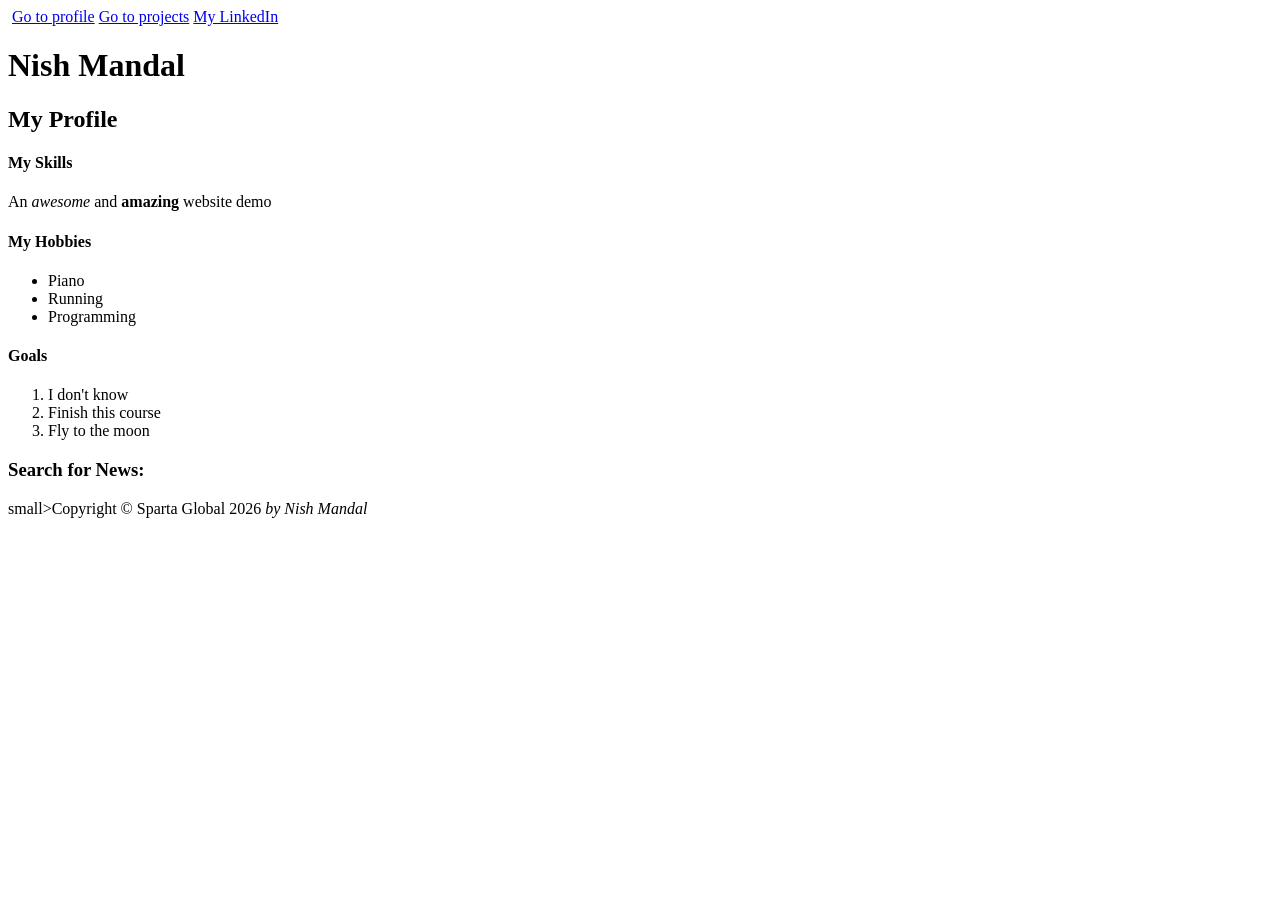
==== index.html @ d6664b75 "html baseplate lesson" ====
<!DOCTYPE html>
<html lang="en">

<head>

    <meta charset="UTF-8">

    <meta name="viewport" content="width=device-width, initial-scale=1.0">

    <meta name="author" content="Nish Mandal">

    <meta name="description" content="This is an amazing web page">
    <title>My Profile</title>

    <link href="profileStyle.css" rel="stylesheet">
</head>

<body>
     <a href="index.html">Go to profile</a>
    <a href="projects.html">Go to projects</a>
    <a href="https://www.linkedin.com/" target="_blank">My LinkedIn</a>

    <h1>Nish Mandal</h1>
    <h2>My Profile</h2>
    <div>
        <h4>My Skills</h4>
        <p>An <em>awesome</em> and <strong>amazing</strong> website demo</p>
    </div>
    <div>
        <h4>My Hobbies</h4>
        <ul>
            <li>Piano</li>
            <li>Running</li>
            <li>Programming</li>
        </ul>
    </div>
    <div>
        <h4>Goals</h4>
        <ol>
            <li>I don't know</li>
            <li>Finish this course</li>
            <li>Fly to the moon</li>
        </ol>
    </div>
    <div>
        <h3>Search for News:</h3>
    </div>

    <footer>
        small>Copyright &#169; Sparta Global 2026 <cite>by Nish Mandal</cite></small>
    </footer>
</body>

</html>
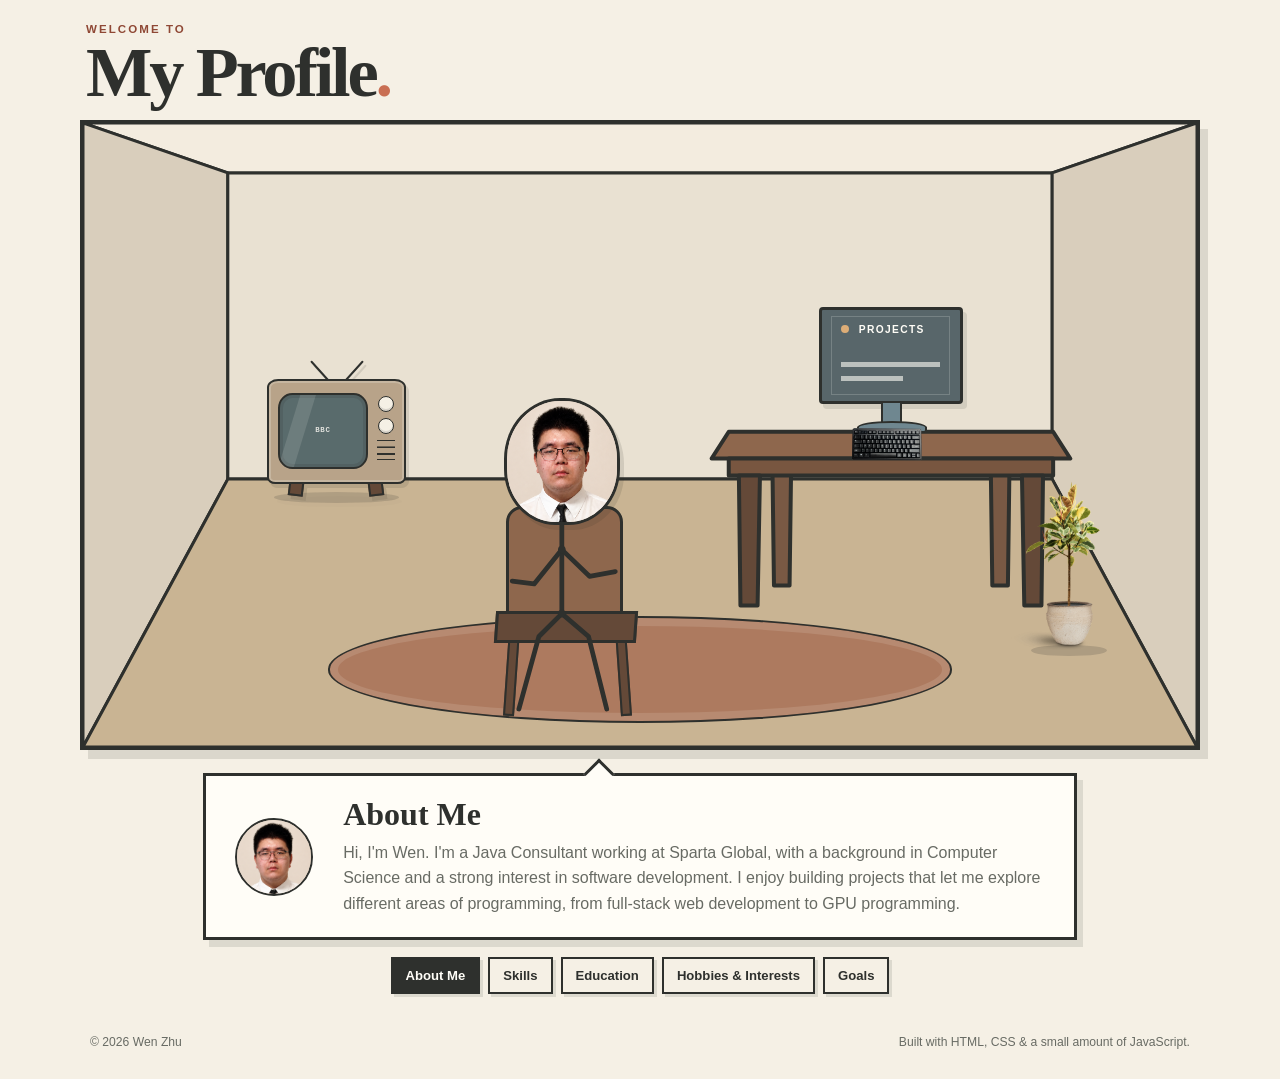
==== commit ae3cacee: "profile ui rehaul" ====
--- a/index.html
+++ b/index.html
@@ -1,54 +1,101 @@
 <!DOCTYPE html>
 <html lang="en">
+<head>
+    <meta charset="UTF-8">
+    <meta name="viewport" content="width=device-width, initial-scale=1.0">
+    <meta name="author" content="Wen Zhu">
+    <meta name="description" content="Wen's developer portfolio: Java, web development and GPU programming projects">
+    <title>My Profile | Wen Zhu</title>
+    <link rel="stylesheet" href="./css/main.css">
+    <link rel="stylesheet" href="./css/room.css">
+    <link rel="stylesheet" href="./css/tv.css">
+    <link rel="stylesheet" href="./css/computer.css">
+    <link rel="stylesheet" href="./css/plant.css">
+    <link rel="stylesheet" href="./css/character.css">
+    <link rel="stylesheet" href="./css/interface.css">
+    <script type="module" src="./js/main.js"></script>
+</head>
+<body>
+    <a class="skip-link" href="#profile-panel">Skip to profile information</a>
 
-<head>
+    <main class="site-shell">
+        <header class="room-header">
+            <div>
+                <p class="kicker">WELCOME TO</p>
+                <h1>My Profile<span aria-hidden="true">.</span></h1>
+            </div>
+        </header>
 
-    <meta charset="UTF-8">
+        <section class="room-stage" aria-label="An interactive illustrated room">
+            <div class="room" id="room"></div>
+        </section>
 
-    <meta name="viewport" content="width=device-width, initial-scale=1.0">
+        <section class="profile-console" id="profile-panel" aria-labelledby="profile-title">
+            <div class="speaker">
+                <img src="./profile-photo.png" alt="Portrait of Wen">
+            </div>
+            <div class="profile-copy">
+                <h2 id="profile-title">About Me</h2>
+                <p id="profile-text" aria-live="polite">Hi, I'm Wen. I'm a Java Consultant working at Sparta Global, with a background in Computer Science and a strong interest in software development. I enjoy building projects that let me explore different areas of programming, from full-stack web development to GPU programming.</p>
+            </div>
+            <span class="dialogue-tail" aria-hidden="true"></span>
+        </section>
 
-    <meta name="author" content="Nish Mandal">
+        <nav class="profile-tabs" aria-label="Profile sections">
+            <button type="button" class="profile-tab is-active" data-section="about" aria-pressed="true">About Me</button>
+            <button type="button" class="profile-tab" data-section="skills" aria-pressed="false">Skills</button>
+            <button type="button" class="profile-tab" data-section="education" aria-pressed="false">Education</button>
+            <button type="button" class="profile-tab" data-section="hobbies" aria-pressed="false">Hobbies &amp; Interests</button>
+            <button type="button" class="profile-tab" data-section="goals" aria-pressed="false">Goals</button>
+        </nav>
 
-    <meta name="description" content="This is an amazing web page">
-    <title>My Profile</title>
+        <p class="touch-note">Tip: tap the character, computer, or plant to interact.</p>
+    </main>
 
-    <link href="profileStyle.css" rel="stylesheet">
-</head>
+    <dialog class="projects-dialog" id="projects-dialog" aria-labelledby="projects-title">
+        <div class="projects-window">
+            <header class="projects-toolbar">
+                <div class="window-controls" aria-hidden="true"><span></span><span></span><span></span></div>
+                <p>wen's computer / projects</p>
+                <button class="close-projects" type="button" aria-label="Close projects">Close <span aria-hidden="true">×</span></button>
+            </header>
+            <div class="projects-content">
+                <div class="projects-intro">
+                    <p class="kicker">PROJECT ARCHIVE</p>
+                    <h2 id="projects-title">Things I've made<span aria-hidden="true">.</span></h2>
+                    <p>Two projects from my work in GPU programming and full-stack web development.</p>
+                </div>
+                <div class="project-grid" id="project-grid"></div>
+                <a class="standalone-link" href="./projects.html">Open the standalone projects page <span aria-hidden="true">→</span></a>
+            </div>
+        </div>
+    </dialog>
 
-<body>
-     <a href="index.html">Go to profile</a>
-    <a href="projects.html">Go to projects</a>
-    <a href="https://www.linkedin.com/" target="_blank">My LinkedIn</a>
+    <dialog class="tv-search-modal tv-search-overlay" id="tv-search-modal"
+            aria-labelledby="tv-search-title" aria-describedby="tv-search-description">
+        <div class="tv-search-panel">
+            <button class="tv-search-close" type="button" aria-label="Close BBC search">
+                <span aria-hidden="true">×</span>
+            </button>
+            <p class="tv-search-eyebrow">ON THE AIR</p>
+            <h2 class="tv-search-title" id="tv-search-title">BBC News</h2>
+            <p class="tv-search-description" id="tv-search-description">Search the BBC directly from here.</p>
+            <form class="tv-search-form" action="https://www.bbc.co.uk/search" method="get">
+                <label for="mysearch">Search for:</label>
+                <div class="tv-search-controls">
+                    <input class="tv-search-input" id="mysearch" name="q" type="text"
+                           placeholder="Enter a search...">
+                    <button class="tv-search-button" type="submit">Search</button>
+                </div>
+            </form>
+        </div>
+    </dialog>
 
-    <h1>Nish Mandal</h1>
-    <h2>My Profile</h2>
-    <div>
-        <h4>My Skills</h4>
-        <p>An <em>awesome</em> and <strong>amazing</strong> website demo</p>
-    </div>
-    <div>
-        <h4>My Hobbies</h4>
-        <ul>
-            <li>Piano</li>
-            <li>Running</li>
-            <li>Programming</li>
-        </ul>
-    </div>
-    <div>
-        <h4>Goals</h4>
-        <ol>
-            <li>I don't know</li>
-            <li>Finish this course</li>
-            <li>Fly to the moon</li>
-        </ol>
-    </div>
-    <div>
-        <h3>Search for News:</h3>
-    </div>
+    <div class="cursor-tooltip" id="cursor-tooltip" role="tooltip"></div>
 
-    <footer>
-        small>Copyright &#169; Sparta Global 2026 <cite>by Nish Mandal</cite></small>
+    <footer class="site-footer">
+        <p>© 2026 Wen Zhu</p>
+        <p>Built with HTML, CSS &amp; a small amount of JavaScript.</p>
     </footer>
 </body>
-
-</html>+</html>
--- a/css/main.css
+++ b/css/main.css
@@ -0,0 +1,145 @@
+:root {
+    --ink: #2e302d;
+    --muted-ink: #686b64;
+    --cream: #f5f0e5;
+    --paper: #fffdf7;
+    --wall: #e9e1d2;
+    --wall-side: #d9cebc;
+    --floor: #c9b493;
+    --wood: #8e674d;
+    --wood-dark: #644938;
+    --green: #637b58;
+    --green-dark: #40523a;
+    --accent: #c96f53;
+    --accent-dark: #8f4835;
+    --blue: #6f8790;
+    --line: 3px solid var(--ink);
+    --shadow: 8px 9px 0 rgba(46, 48, 45, 0.13);
+}
+
+* { box-sizing: border-box; }
+html { scroll-behavior: smooth; }
+
+body {
+    margin: 0;
+    min-width: 320px;
+    color: var(--ink);
+    background: var(--cream);
+    font-family: "Trebuchet MS", "Segoe UI", sans-serif;
+    overflow-x: hidden;
+}
+
+button, a { font: inherit; }
+button { color: inherit; }
+img { display: block; max-width: 100%; }
+h1, h2, p { overflow-wrap: break-word; }
+
+.skip-link {
+    position: fixed;
+    z-index: 1000;
+    top: 12px;
+    left: 12px;
+    padding: 10px 14px;
+    color: var(--paper);
+    background: var(--ink);
+    transform: translateY(-160%);
+    transition: transform 160ms ease;
+}
+
+.skip-link:focus { transform: translateY(0); }
+
+.site-shell {
+    /*
+       At shorter desktop heights, fit the 16:9 room into the space left below
+       the header. 177.7778dvh - 248.8889px is the width equivalent of a
+       100dvh - 140px height budget at 16:9.
+    */
+    --hero-room-width: min(100%, calc(177.7778dvh - 248.8889px));
+
+    width: min(1120px, calc(100% - 32px));
+    margin: 0 auto;
+    padding: clamp(14px, 2.6dvh, 28px) 0 clamp(12px, 1.7dvh, 18px);
+}
+
+.room-header {
+    display: flex;
+    align-items: end;
+    justify-content: space-between;
+    gap: 24px;
+    width: var(--hero-room-width);
+    margin: 0 auto clamp(10px, 1.7dvh, 18px);
+    padding-inline: 6px;
+}
+
+.kicker {
+    margin: 0 0 5px;
+    color: var(--accent-dark);
+    font-size: 0.72rem;
+    font-weight: 800;
+    letter-spacing: 0.18em;
+}
+
+.room-header h1,
+.projects-intro h1,
+.projects-intro h2 {
+    margin: 0;
+    font-family: Georgia, "Times New Roman", serif;
+    font-size: clamp(2.25rem, 6vw, 4.4rem);
+    line-height: 0.92;
+    letter-spacing: -0.045em;
+}
+
+.room-header h1 span,
+.projects-intro h1 span,
+.projects-intro h2 span { color: var(--accent); }
+
+.object-button {
+    position: absolute;
+    margin: 0;
+    padding: 0;
+    border: 0;
+    outline: 0;
+    background: transparent;
+    cursor: pointer;
+    -webkit-tap-highlight-color: transparent;
+}
+
+.object-button:focus-visible {
+    outline: 3px dashed var(--accent-dark);
+    outline-offset: 7px;
+}
+
+.site-footer {
+    display: flex;
+    justify-content: space-between;
+    gap: 20px;
+    width: min(1100px, calc(100% - 32px));
+    margin: 0 auto;
+    padding: 25px 0 30px;
+    color: var(--muted-ink);
+    font-size: 0.76rem;
+}
+
+.site-footer p { margin: 0; }
+
+@media (max-width: 600px) {
+    .site-shell, .projects-page-shell, .site-footer {
+        width: min(100% - 20px, 1120px);
+    }
+
+    .site-shell {
+        --hero-room-width: 100%;
+        padding-top: 18px;
+    }
+    .room-header { align-items: start; flex-direction: column; gap: 10px; }
+    .site-footer { align-items: flex-start; flex-direction: column; gap: 6px; }
+}
+
+@media (prefers-reduced-motion: reduce) {
+    *, *::before, *::after {
+        scroll-behavior: auto !important;
+        animation-duration: 0.01ms !important;
+        animation-iteration-count: 1 !important;
+        transition-duration: 0.01ms !important;
+    }
+}
--- a/css/room.css
+++ b/css/room.css
@@ -0,0 +1,119 @@
+/*
+   Desktop composition controls. The room is a 100 x 100 percentage canvas;
+   grounded objects use bottom edges or the single desk top reference.
+*/
+.room-stage {
+    width: var(--hero-room-width, 100%);
+    aspect-ratio: 16 / 9;
+    margin-inline: auto;
+    border: var(--line);
+    background: var(--wall);
+    box-shadow: var(--shadow);
+    overflow: hidden;
+}
+
+.room {
+    --character-center-x: 43%;
+    --character-bottom: 5%;
+    --character-width: 25%;
+    --desk-left: 55%;
+    --desk-top: 43%;
+    --desk-width: 35%;
+    --plant-right: 7%;
+    --plant-bottom: 15%;
+    --plant-width: 9%;
+    --rug-left: 22%;
+    --rug-bottom: 4%;
+    --rug-width: 56%;
+    --rug-height: 17%;
+
+    position: relative;
+    width: 100%;
+    height: 100%;
+    overflow: hidden;
+    isolation: isolate;
+}
+
+.room-background,
+.room-planes {
+    position: absolute;
+    z-index: 0;
+    inset: 0;
+    width: 100%;
+    height: 100%;
+}
+
+.room-planes {
+    display: block;
+    shape-rendering: geometricPrecision;
+}
+
+.room-plane {
+    stroke: var(--ink);
+    stroke-width: 3;
+    stroke-linejoin: round;
+    vector-effect: non-scaling-stroke;
+}
+
+.room-ceiling { fill: #f3ecdf; }
+.room-back-wall { fill: #e9e1d2; }
+.room-side-wall { fill: #d9cebc; }
+.room-floor { fill: #c9b493; }
+
+.rug {
+    position: absolute;
+    z-index: 2;
+    left: var(--rug-left);
+    bottom: var(--rug-bottom);
+    width: var(--rug-width);
+    height: var(--rug-height);
+    border: 2px solid var(--ink);
+    border-radius: 50%;
+    background: #ad7a5f;
+    box-shadow: inset 0 0 0 clamp(3px, 0.7vw, 8px) rgba(255, 253, 247, 0.12);
+}
+
+.plant-note {
+    position: absolute;
+    z-index: 8;
+    right: 3%;
+    bottom: 44%;
+    max-width: 165px;
+    margin: 0;
+    padding: 8px 11px;
+    border: 2px solid var(--ink);
+    background: var(--paper);
+    font-size: 0.74rem;
+    opacity: 0;
+    transform: translateY(5px);
+    transition: opacity 160ms ease, transform 160ms ease;
+    pointer-events: none;
+}
+
+.plant-note::after {
+    content: "";
+    position: absolute;
+    right: 23px;
+    bottom: -8px;
+    width: 12px;
+    height: 12px;
+    border-right: 2px solid var(--ink);
+    border-bottom: 2px solid var(--ink);
+    background: var(--paper);
+    transform: rotate(45deg);
+}
+
+.plant-note.is-visible {
+    opacity: 1;
+    transform: translateY(0);
+}
+
+@media (max-width: 600px) {
+    .room {
+        --character-width: 27%;
+        --plant-right: 5%;
+        --plant-width: 10%;
+    }
+
+    .plant-note { right: 1%; bottom: 46%; max-width: 130px; font-size: 0.62rem; }
+}
--- a/css/tv.css
+++ b/css/tv.css
@@ -0,0 +1,261 @@
+.tv-search-trigger {
+    z-index: 1;
+    left: 16.5%;
+    bottom: 39%;
+    width: 12.5%;
+    height: 25%;
+    filter: drop-shadow(3px 4px 0 rgba(46, 48, 45, 0.12));
+    transition: transform 160ms ease, filter 160ms ease;
+}
+
+.tv-search-trigger:hover,
+.tv-search-trigger:focus-visible {
+    transform: translateY(-2px) rotate(-0.4deg);
+    filter: drop-shadow(5px 6px 0 rgba(46, 48, 45, 0.15));
+}
+
+.tv-set {
+    position: absolute;
+    z-index: 2;
+    inset: 20% 0 13%;
+    border: 2px solid var(--ink);
+    border-radius: 8% 8% 6% 6%;
+    background: #b8a389;
+    box-shadow: inset 0 0 0 2px rgba(255, 253, 247, 0.2);
+}
+
+.tv-screen {
+    position: absolute;
+    inset: 12% 27% 13% 7%;
+    display: grid;
+    place-items: center;
+    border: 2px solid var(--ink);
+    border-radius: 16% / 20%;
+    background: #596b6c;
+    box-shadow: inset 0 0 0 3px rgba(46, 48, 45, 0.16);
+    overflow: hidden;
+}
+
+.tv-screen-shine {
+    position: absolute;
+    top: -15%;
+    left: 12%;
+    width: 18%;
+    height: 125%;
+    background: rgba(255, 253, 247, 0.12);
+    transform: rotate(17deg);
+}
+
+.tv-screen-mark {
+    position: relative;
+    color: rgba(255, 253, 247, 0.82);
+    font: 800 clamp(0.25rem, 0.58vw, 0.52rem)/1 "Courier New", monospace;
+    letter-spacing: 0.08em;
+}
+
+.tv-controls {
+    position: absolute;
+    top: 15%;
+    right: 5%;
+    bottom: 16%;
+    width: 17%;
+}
+
+.tv-knob {
+    display: block;
+    width: 70%;
+    aspect-ratio: 1;
+    margin: 0 auto 24%;
+    border: 1.5px solid var(--ink);
+    border-radius: 50%;
+    background: var(--cream);
+    box-shadow: inset 0 -2px 0 rgba(46, 48, 45, 0.14);
+}
+
+.tv-speaker-lines {
+    display: block;
+    width: 76%;
+    height: 30%;
+    margin: 15% auto 0;
+    border-block: 1px solid var(--ink);
+    background: linear-gradient(to bottom,
+        transparent 30%, var(--ink) 31%, var(--ink) 38%,
+        transparent 39%, transparent 67%, var(--ink) 68%, var(--ink) 75%,
+        transparent 76%);
+}
+
+.tv-antenna {
+    position: absolute;
+    z-index: 1;
+    top: 2%;
+    left: 50%;
+    width: 2px;
+    height: 25%;
+    border-radius: 2px;
+    background: var(--ink);
+    transform-origin: bottom;
+}
+
+.tv-antenna-left { transform: rotate(-42deg); }
+.tv-antenna-right { transform: rotate(42deg); }
+
+.tv-foot {
+    position: absolute;
+    z-index: 1;
+    bottom: 5%;
+    width: 11%;
+    height: 14%;
+    border: 2px solid var(--ink);
+    background: var(--wood-dark);
+}
+
+.tv-foot-left { left: 16%; transform: rotate(7deg); }
+.tv-foot-right { right: 16%; transform: rotate(-7deg); }
+
+.tv-shadow {
+    position: absolute;
+    z-index: 0;
+    right: 5%;
+    bottom: 1%;
+    left: 5%;
+    height: 7%;
+    border-radius: 50%;
+    background: rgba(46, 48, 45, 0.16);
+}
+
+.tv-search-modal {
+    width: min(430px, calc(100% - 28px));
+    max-width: none;
+    margin: auto;
+    padding: 0;
+    border: 0;
+    color: var(--ink);
+    background: transparent;
+    overflow: visible;
+}
+
+.tv-search-modal[open] { animation: tv-modal-in 210ms cubic-bezier(0.2, 0.8, 0.2, 1) both; }
+
+.tv-search-modal::backdrop {
+    background: rgba(46, 48, 45, 0.38);
+    backdrop-filter: blur(1.5px);
+}
+
+.tv-search-panel {
+    position: relative;
+    padding: 28px;
+    border: var(--line);
+    background: var(--paper);
+    box-shadow: 10px 11px 0 rgba(46, 48, 45, 0.19);
+}
+
+.tv-search-panel::before {
+    content: "";
+    position: absolute;
+    inset: 8px;
+    border: 1px solid rgba(46, 48, 45, 0.16);
+    pointer-events: none;
+}
+
+.tv-search-eyebrow {
+    margin: 0 0 5px;
+    color: var(--accent-dark);
+    font-size: 0.65rem;
+    font-weight: 800;
+    letter-spacing: 0.18em;
+}
+
+.tv-search-title {
+    margin: 0;
+    font: 700 2rem/1 Georgia, "Times New Roman", serif;
+}
+
+.tv-search-description {
+    margin: 10px 0 22px;
+    color: var(--muted-ink);
+    font-size: 0.9rem;
+    line-height: 1.5;
+}
+
+.tv-search-close {
+    position: absolute;
+    z-index: 2;
+    top: 15px;
+    right: 15px;
+    display: grid;
+    width: 34px;
+    height: 34px;
+    padding: 0;
+    place-items: center;
+    border: 2px solid var(--ink);
+    background: var(--cream);
+    font-size: 1.35rem;
+    line-height: 1;
+    cursor: pointer;
+}
+
+.tv-search-close:hover,
+.tv-search-close:focus-visible,
+.tv-search-button:hover,
+.tv-search-button:focus-visible {
+    color: var(--paper);
+    background: var(--ink);
+}
+
+.tv-search-close:focus-visible,
+.tv-search-button:focus-visible,
+.tv-search-input:focus-visible {
+    outline: 3px dashed var(--accent-dark);
+    outline-offset: 3px;
+}
+
+.tv-search-form label {
+    display: block;
+    margin-bottom: 7px;
+    font-size: 0.78rem;
+    font-weight: 800;
+}
+
+.tv-search-controls { display: flex; gap: 8px; }
+
+.tv-search-input {
+    min-width: 0;
+    flex: 1;
+    padding: 11px 12px;
+    border: 2px solid var(--ink);
+    border-radius: 0;
+    color: var(--ink);
+    background: var(--cream);
+    font: inherit;
+}
+
+.tv-search-input::placeholder { color: #76786f; }
+
+.tv-search-button {
+    padding: 10px 16px;
+    border: 2px solid var(--ink);
+    color: var(--paper);
+    background: var(--accent-dark);
+    font-weight: 800;
+    cursor: pointer;
+    transition: color 150ms ease, background 150ms ease, transform 150ms ease;
+}
+
+.tv-search-button:active { transform: translate(2px, 2px); }
+
+@keyframes tv-modal-in {
+    from { opacity: 0; transform: translateY(8px) scale(0.97); }
+    to { opacity: 1; transform: translateY(0) scale(1); }
+}
+
+@media (max-width: 600px) {
+    .tv-set, .tv-screen, .tv-foot { border-width: 1px; }
+    .tv-search-panel { padding: 25px 20px 22px; }
+    .tv-search-title { font-size: 1.7rem; }
+    .tv-search-controls { align-items: stretch; flex-direction: column; }
+    .tv-search-button { width: 100%; }
+}
+
+@media (prefers-reduced-motion: reduce) {
+    .tv-search-modal[open] { animation: none; }
+}
--- a/css/computer.css
+++ b/css/computer.css
@@ -0,0 +1,138 @@
+.desk-scene {
+    position: absolute;
+    z-index: 3;
+    left: var(--desk-left);
+    top: var(--desk-top);
+    width: var(--desk-width);
+    height: 35%;
+}
+
+.desk-frame {
+    position: absolute;
+    z-index: 3;
+    inset: 0;
+    display: block;
+    width: 100%;
+    height: 100%;
+    overflow: visible;
+}
+
+.desk-piece {
+    stroke: var(--ink);
+    stroke-width: 4;
+    stroke-linejoin: round;
+    vector-effect: non-scaling-stroke;
+}
+
+.desk-top-piece { fill: var(--wood); }
+.desk-rear-leg-piece { fill: #795944; }
+.desk-apron-piece { fill: #785640; }
+.desk-leg-piece { fill: var(--wood-dark); }
+
+.computer {
+    z-index: 4;
+    left: 31.5%;
+    top: -39%;
+    width: 37%;
+    height: 58%;
+    transition: transform 160ms ease;
+}
+
+.monitor,
+.monitor-screen,
+.monitor-neck,
+.monitor-base {
+    position: absolute;
+    display: block;
+}
+
+.monitor { inset: 0; }
+
+.monitor-screen {
+    inset: 0 0 23%;
+    border: var(--line);
+    border-radius: 4px;
+    background: #58666a;
+    box-shadow: 4px 5px 0 rgba(46, 48, 45, 0.12);
+    overflow: hidden;
+}
+
+.monitor-screen::after {
+    content: "";
+    position: absolute;
+    inset: 7%;
+    border: 1px solid rgba(255, 253, 247, 0.18);
+}
+
+.screen-dot {
+    position: absolute;
+    top: 17%;
+    left: 14%;
+    width: clamp(3px, 0.7vw, 8px);
+    aspect-ratio: 1;
+    border-radius: 50%;
+    background: #ddad77;
+}
+
+.screen-title {
+    position: absolute;
+    top: 16%;
+    left: 27%;
+    color: var(--paper);
+    font-size: clamp(0.3rem, 0.8vw, 0.7rem);
+    font-weight: 800;
+    letter-spacing: 0.13em;
+}
+
+.screen-row {
+    position: absolute;
+    left: 14%;
+    right: 14%;
+    bottom: 37%;
+    height: clamp(2px, 0.45vw, 5px);
+    background: rgba(255, 253, 247, 0.6);
+}
+
+.screen-row.short { right: 41%; bottom: 22%; }
+
+.monitor-neck {
+    top: 76%;
+    left: 43%;
+    width: 15%;
+    height: 16%;
+    border-inline: 2px solid var(--ink);
+    background: var(--blue);
+}
+
+.monitor-base {
+    left: 27%;
+    bottom: 0;
+    width: 48%;
+    height: 10%;
+    border: 2px solid var(--ink);
+    border-radius: 50% 50% 3px 3px;
+    background: var(--blue);
+}
+
+.keyboard {
+    position: absolute;
+    z-index: 4;
+    top: 8%;
+    left: 36%;
+    width: 26%;
+    height: auto;
+    object-fit: contain;
+    transform: rotate(0.5deg);
+    transform-origin: center;
+    pointer-events: none;
+}
+
+.computer:hover,
+.computer:focus-visible { transform: translateY(-2px) scale(1.02); }
+
+@media (max-width: 600px) {
+    .desk-piece { stroke-width: 2.5; }
+    .monitor-screen { border-width: 2px; }
+    .monitor-base { border-width: 1px; }
+    .monitor-neck { border-width: 1px; }
+}
--- a/css/plant.css
+++ b/css/plant.css
@@ -0,0 +1,36 @@
+.plant {
+    position: absolute;
+    z-index: 5;
+    right: var(--plant-right);
+    bottom: var(--plant-bottom);
+    width: var(--plant-width);
+    height: 29%;
+    transition: transform 160ms ease;
+}
+
+.plant-shadow {
+    position: absolute;
+    z-index: 0;
+    left: 12.5%;
+    bottom: -1%;
+    width: 75%;
+    height: 6%;
+    border-radius: 50%;
+    background: rgba(46, 48, 45, 0.18);
+}
+
+.plant-image {
+    position: absolute;
+    z-index: 1;
+    left: 50%;
+    bottom: 0;
+    width: auto;
+    max-width: none;
+    height: 100%;
+    object-fit: contain;
+    transform: translateX(-50%);
+    pointer-events: none;
+}
+
+.plant:hover,
+.plant:focus-visible { transform: rotate(0.7deg) translateY(-2px); }
--- a/css/character.css
+++ b/css/character.css
@@ -0,0 +1,130 @@
+.character {
+    position: absolute;
+    z-index: 6;
+    left: calc(var(--character-center-x) - (var(--character-width) / 2));
+    bottom: var(--character-bottom);
+    width: var(--character-width);
+    height: 51%;
+    transition: transform 160ms ease;
+}
+
+.character:hover,
+.character:focus-visible { transform: translateY(-2px); }
+
+.chair-back,
+.chair-seat,
+.chair-leg,
+.character-rig,
+.photo-head,
+.stick-figure {
+    position: absolute;
+    display: block;
+}
+
+.chair-back {
+    z-index: 1;
+    left: 30%;
+    top: 34%;
+    width: 42%;
+    height: 40%;
+    border: var(--line);
+    border-radius: 16px 16px 4px 4px;
+    background: var(--wood);
+}
+
+.chair-leg {
+    z-index: 1;
+    top: 73%;
+    width: 4%;
+    height: 27%;
+    border: 2px solid var(--ink);
+    background: var(--wood-dark);
+}
+
+.chair-leg-left { left: 31%; transform: rotate(4deg); transform-origin: top; }
+.chair-leg-right { left: 69%; transform: rotate(-4deg); transform-origin: top; }
+
+.character-rig {
+    z-index: 3;
+    inset: 0;
+    transform-origin: 51% 58%;
+    transition: transform 500ms ease-in-out;
+}
+
+.chair-seat {
+    z-index: 2;
+    left: 26%;
+    top: 67%;
+    width: 51%;
+    height: 10%;
+    border: var(--line);
+    background: var(--wood-dark);
+    transform: skewX(-4deg);
+}
+
+.photo-head {
+    z-index: 4;
+    left: 29%;
+    top: 0;
+    width: 42%;
+    aspect-ratio: 0.92;
+    border: var(--line);
+    border-radius: 48% 48% 44% 44%;
+    background: #e8d8c6;
+    overflow: hidden;
+    box-shadow: 4px 5px 0 rgba(46, 48, 45, 0.13);
+    transform-origin: 50% 92%;
+    transition: transform 450ms ease-in-out;
+}
+
+.photo-head img {
+    width: 100%;
+    height: 100%;
+    object-fit: cover;
+    object-position: 50% 17%;
+    transform: scale(1.38);
+    transform-origin: 50% 22%;
+}
+
+.stick-figure {
+    z-index: 3;
+    top: 25%;
+    left: 12%;
+    width: 76%;
+    height: 75%;
+    overflow: visible;
+}
+
+.stick-line {
+    fill: none;
+    stroke: var(--ink);
+    stroke-width: 5;
+    stroke-linecap: round;
+    stroke-linejoin: round;
+}
+
+.stick-joint { fill: var(--ink); }
+.arm-right, .arm-left, .leg-right { transform-box: fill-box; transition: transform 450ms ease-in-out; }
+.arm-right, .arm-left { transform-origin: top left; }
+.leg-right { transform-origin: top left; }
+
+.character-rig.pose-lean { transform: rotate(-1.5deg) translateY(-2px); }
+.character-rig.pose-lean .photo-head { transform: rotate(-2deg); }
+.character-rig.pose-wave .arm-right { transform: rotate(-8deg); }
+.character-rig.pose-wave .photo-head { transform: rotate(1.5deg); }
+.character-rig.pose-shift { transform: rotate(1deg) translateY(1px); }
+.character-rig.pose-shift .arm-left { transform: rotate(5deg); }
+.character-rig.pose-shift .leg-right { transform: rotate(-3deg); }
+
+@media (max-width: 600px) {
+    .chair-back,
+    .chair-seat,
+    .photo-head { border-width: 1.5px; }
+
+    .chair-leg { border-width: 1px; }
+    .stick-line { stroke-width: 4; }
+}
+
+@media (prefers-reduced-motion: reduce) {
+    .character-rig, .photo-head, .arm-right, .arm-left, .leg-right { transition: none; }
+}
--- a/css/interface.css
+++ b/css/interface.css
@@ -0,0 +1,266 @@
+.profile-console {
+    position: relative;
+    display: grid;
+    grid-template-columns: 86px 1fr;
+    gap: 22px;
+    align-items: center;
+    min-height: 145px;
+    margin: 23px 11% 0;
+    padding: 21px 29px;
+    border: var(--line);
+    background: var(--paper);
+    box-shadow: 6px 7px 0 rgba(46, 48, 45, 0.12);
+}
+
+.speaker {
+    width: 78px;
+    aspect-ratio: 1;
+    border: 2px solid var(--ink);
+    border-radius: 50%;
+    overflow: hidden;
+    background: #e8d8c6;
+}
+
+.speaker img {
+    width: 100%;
+    height: 100%;
+    object-fit: cover;
+    object-position: 50% 17%;
+    transform: scale(1.42);
+    transform-origin: 50% 20%;
+}
+
+.profile-copy { transition: opacity 120ms ease, transform 120ms ease; }
+.profile-copy.is-changing { opacity: 0; transform: translateY(4px); }
+.profile-copy h2 { margin: 0 0 7px; font: 700 clamp(1.4rem, 3vw, 2rem)/1.1 Georgia, serif; }
+.profile-copy p:last-child { margin: 0; color: var(--muted-ink); line-height: 1.6; }
+#profile-text { white-space: pre-line; }
+#profile-text.is-education > * { display: block; }
+.education-institution,
+.education-degree { color: var(--ink); }
+.education-institution { font-weight: 800; }
+.education-degree { font-weight: 600; }
+.education-dates { margin-top: 6px; }
+.education-dates,
+.education-classification { font-size: 0.9em; }
+
+.dialogue-tail {
+    position: absolute;
+    top: -13px;
+    left: 44%;
+    width: 22px;
+    height: 22px;
+    border-top: var(--line);
+    border-left: var(--line);
+    background: var(--paper);
+    transform: rotate(45deg);
+}
+
+.profile-tabs {
+    display: flex;
+    flex-wrap: wrap;
+    justify-content: center;
+    gap: 8px;
+    margin: 17px auto 0;
+}
+
+.profile-tab, .back-to-room, .standalone-link {
+    border: 2px solid var(--ink);
+    color: var(--ink);
+    background: transparent;
+    text-decoration: none;
+    cursor: pointer;
+    transition: background 150ms ease, color 150ms ease, transform 150ms ease;
+}
+
+.profile-tab {
+    padding: 9px 13px;
+    box-shadow: 3px 3px 0 rgba(46, 48, 45, 0.12);
+    font-size: 0.82rem;
+    font-weight: 700;
+}
+
+.profile-tab:hover, .profile-tab.is-active, .profile-tab:focus-visible,
+.back-to-room:hover, .back-to-room:focus-visible,
+.standalone-link:hover, .standalone-link:focus-visible {
+    color: var(--paper);
+    background: var(--ink);
+}
+
+.profile-tab:active, .back-to-room:active { transform: translate(2px, 2px); }
+
+.touch-note {
+    display: none;
+    margin: 13px 0 0;
+    color: var(--muted-ink);
+    text-align: center;
+    font-size: 0.78rem;
+}
+
+.cursor-tooltip {
+    position: fixed;
+    z-index: 100;
+    top: 0;
+    left: 0;
+    padding: 7px 10px;
+    border: 2px solid var(--ink);
+    color: var(--paper);
+    background: var(--ink);
+    box-shadow: 3px 3px 0 rgba(201, 111, 83, 0.55);
+    font-size: 0.76rem;
+    font-weight: 700;
+    opacity: 0;
+    transform: translate3d(-999px, -999px, 0);
+    transition: opacity 100ms ease;
+    pointer-events: none;
+}
+
+.cursor-tooltip.is-visible { opacity: 1; }
+
+.projects-dialog {
+    width: min(1040px, calc(100% - 34px));
+    max-height: calc(100dvh - 34px);
+    margin: auto;
+    padding: 0;
+    border: var(--line);
+    background: #dde2dd;
+    box-shadow: 13px 15px 0 rgba(46, 48, 45, 0.22);
+    overflow: hidden;
+    transform-origin: var(--origin-x, 50%) var(--origin-y, 50%);
+}
+
+.projects-dialog[open] { animation: screen-open 320ms cubic-bezier(0.2, 0.8, 0.2, 1) both; }
+.projects-dialog.is-closing { animation: screen-close 220ms ease-in both; }
+.projects-dialog::backdrop { background: rgba(46, 48, 45, 0.56); backdrop-filter: blur(2px); }
+.projects-window { max-height: calc(100dvh - 40px); overflow: auto; }
+
+.projects-toolbar {
+    position: sticky;
+    z-index: 3;
+    top: 0;
+    display: grid;
+    grid-template-columns: auto 1fr auto;
+    align-items: center;
+    gap: 15px;
+    min-height: 51px;
+    padding: 0 16px;
+    border-bottom: var(--line);
+    background: #c3cbc4;
+}
+
+.projects-toolbar p { margin: 0; font: 700 0.75rem/1.2 "Courier New", monospace; letter-spacing: 0.05em; text-align: center; }
+.window-controls { display: flex; gap: 6px; }
+
+.window-controls span {
+    width: 11px;
+    height: 11px;
+    border: 2px solid var(--ink);
+    border-radius: 50%;
+    background: var(--accent);
+}
+
+.window-controls span:nth-child(2) { background: #d6b66b; }
+.window-controls span:nth-child(3) { background: var(--green); }
+
+.close-projects {
+    padding: 5px 9px;
+    border: 2px solid var(--ink);
+    background: var(--paper);
+    font-size: 0.75rem;
+    font-weight: 700;
+    cursor: pointer;
+}
+
+.close-projects:hover, .close-projects:focus-visible { color: var(--paper); background: var(--ink); }
+.close-projects span { padding-left: 5px; font-size: 1rem; }
+.projects-content { padding: clamp(26px, 5vw, 56px); }
+.projects-intro { max-width: 710px; margin-bottom: 32px; }
+.projects-intro p:last-child { max-width: 660px; margin: 18px 0 0; color: var(--muted-ink); line-height: 1.65; }
+
+code { padding: 2px 5px; background: rgba(46, 48, 45, 0.09); font-family: "Courier New", monospace; font-size: 0.88em; }
+.project-grid { display: grid; grid-template-columns: repeat(2, minmax(0, 1fr)); gap: 17px; }
+
+.project-card {
+    min-width: 0;
+    padding: 21px;
+    border: 2px solid var(--ink);
+    background: var(--paper);
+    box-shadow: 5px 6px 0 rgba(46, 48, 45, 0.12);
+}
+
+.project-number {
+    display: inline-grid;
+    width: 31px;
+    height: 31px;
+    place-items: center;
+    border: 2px solid var(--ink);
+    border-radius: 50%;
+    color: var(--paper);
+    background: var(--accent);
+    font-size: 0.73rem;
+    font-weight: 800;
+}
+
+.project-card h3 { margin: 18px 0 9px; font: 700 1.35rem/1.1 Georgia, serif; }
+.project-description, .project-tech { color: var(--muted-ink); font-size: 0.88rem; line-height: 1.55; }
+.project-tech { margin-bottom: 0; padding-top: 13px; border-top: 1px solid #c8c7be; }
+.project-links { display: flex; flex-wrap: wrap; gap: 8px; margin-top: 16px; }
+.project-links a {
+    color: var(--ink);
+    font-size: 0.8rem;
+    font-weight: 800;
+    text-decoration-color: var(--accent);
+    text-underline-offset: 3px;
+}
+.project-links a:hover,
+.project-links a:focus-visible { color: var(--accent-dark); }
+.standalone-link { display: inline-block; margin-top: 28px; padding: 10px 14px; font-size: 0.82rem; font-weight: 700; }
+
+.projects-page { background: var(--cream); }
+
+.projects-page-shell {
+    width: min(1080px, calc(100% - 32px));
+    min-height: calc(100vh - 80px);
+    margin: 0 auto;
+    padding: 30px 0;
+}
+
+.back-to-room { display: inline-block; margin-bottom: 18px; padding: 9px 13px; font-size: 0.82rem; font-weight: 700; }
+.standalone-screen { border: var(--line); background: #dde2dd; box-shadow: var(--shadow); }
+.standalone-screen .projects-toolbar { grid-template-columns: auto 1fr auto; }
+.standalone-screen .projects-toolbar::after { content: ""; width: 62px; }
+
+@keyframes screen-open {
+    from { opacity: 0; transform: scale(0.12); }
+    to { opacity: 1; transform: scale(1); }
+}
+
+@keyframes screen-close {
+    from { opacity: 1; transform: scale(1); }
+    to { opacity: 0; transform: scale(0.14); }
+}
+
+@media (max-width: 820px) {
+    .project-grid { grid-template-columns: 1fr; }
+    .profile-console { margin-inline: 3%; }
+}
+
+@media (max-width: 600px) {
+    .profile-console { grid-template-columns: 58px 1fr; gap: 14px; margin: 17px 0 0; padding: 18px 16px; }
+    .speaker { width: 56px; }
+    .dialogue-tail { left: 45%; }
+    .profile-tabs { justify-content: stretch; }
+    .profile-tab { flex: 1 1 calc(50% - 8px); }
+    .touch-note { display: block; }
+    .cursor-tooltip { display: none; }
+    .projects-dialog { width: calc(100% - 16px); max-height: calc(100dvh - 16px); }
+    .projects-window { max-height: calc(100dvh - 22px); }
+    .projects-toolbar { gap: 8px; padding: 0 10px; }
+    .projects-toolbar p { font-size: 0.62rem; }
+    .window-controls span { width: 9px; height: 9px; }
+    .close-projects { font-size: 0; }
+    .close-projects span { padding: 0; font-size: 1.15rem; }
+    .projects-content { padding: 25px 17px; }
+}
+
+@media (pointer: coarse) { .touch-note { display: block; } }
